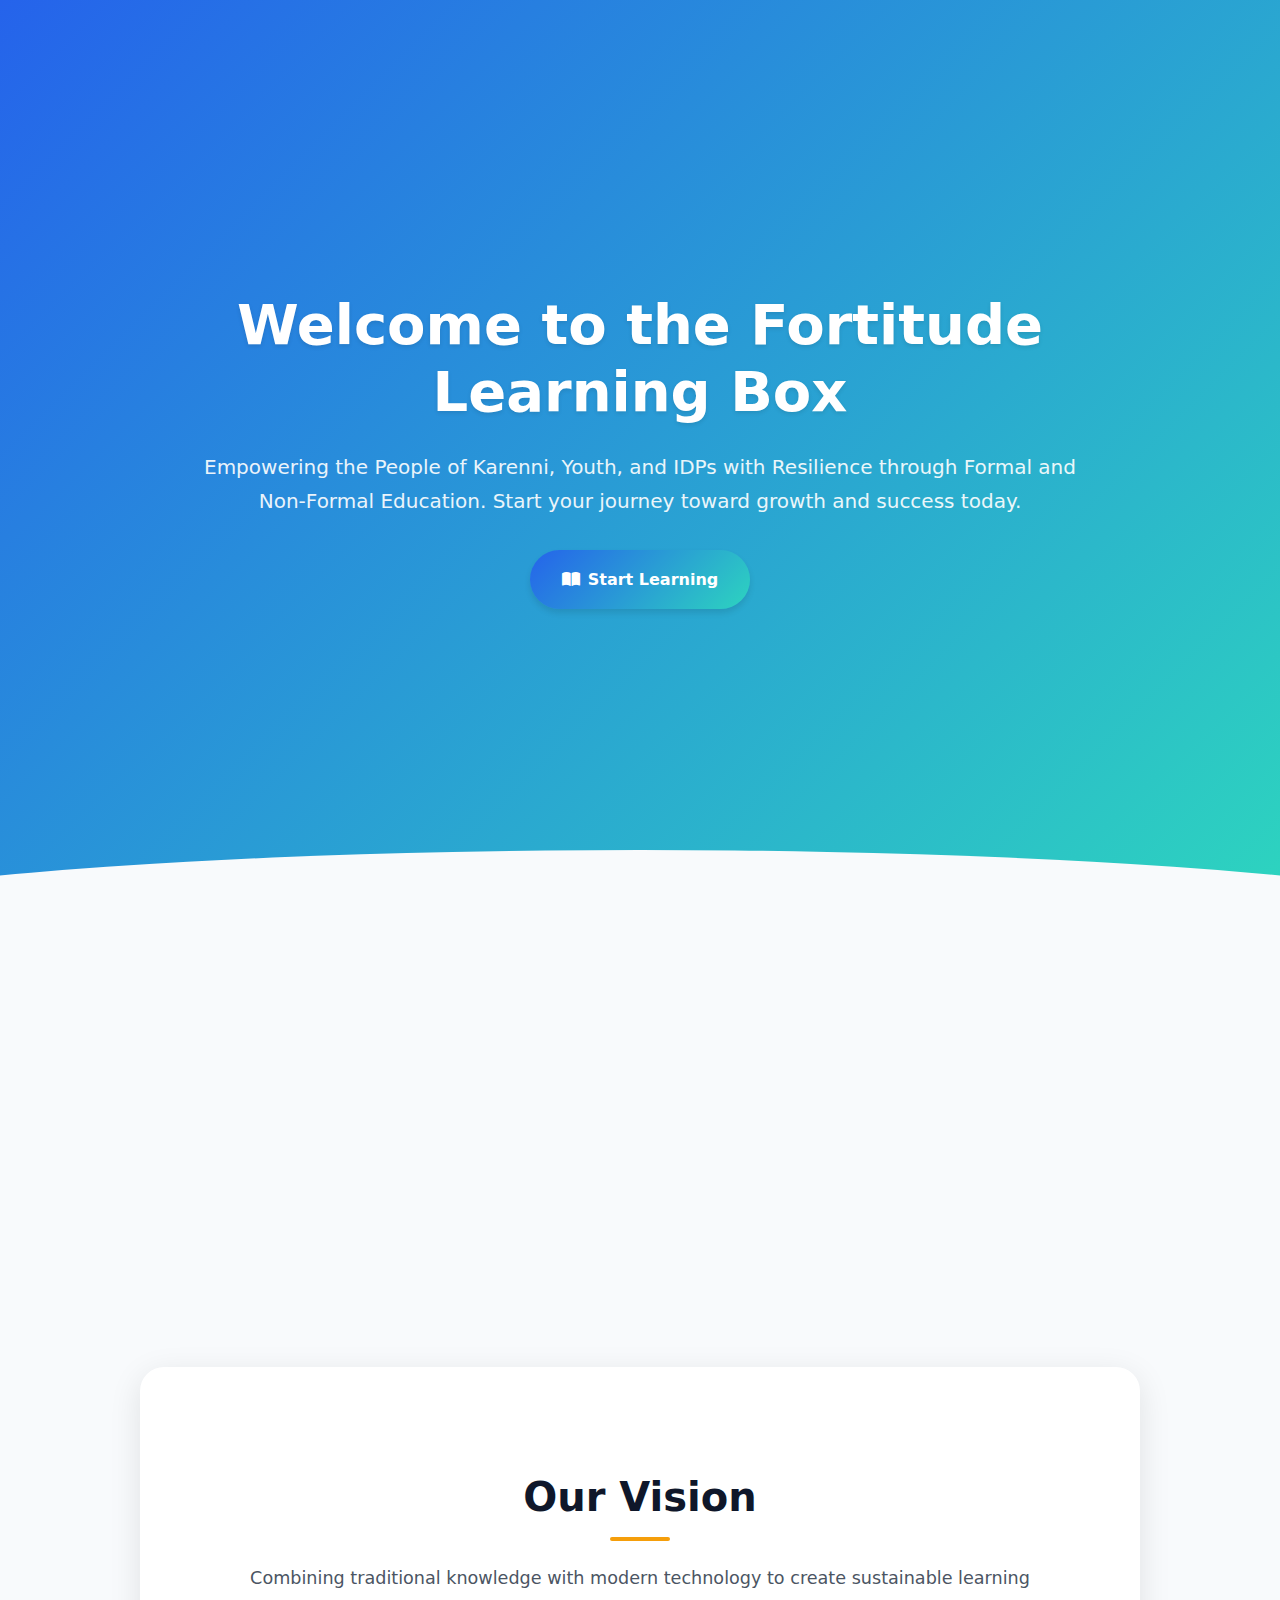
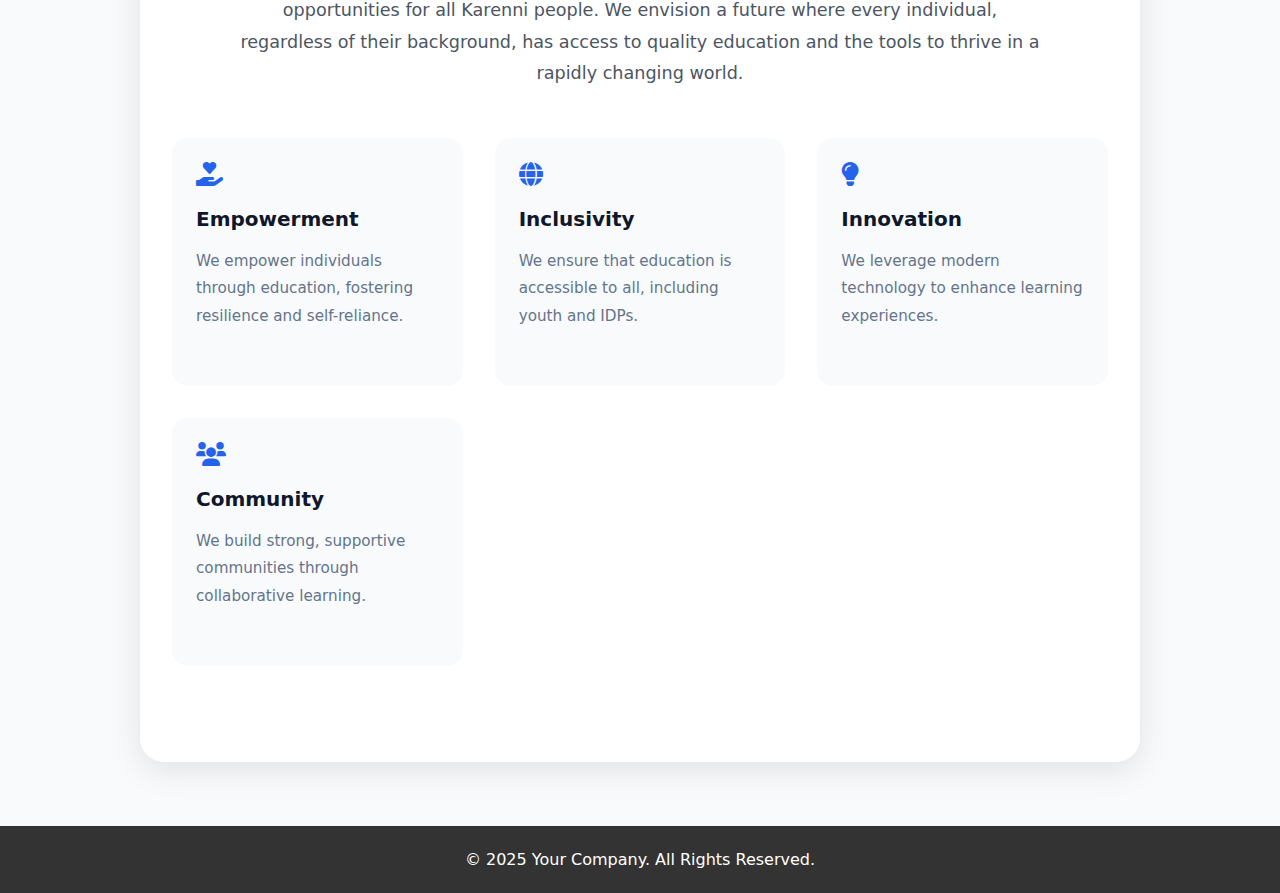
==== index.html @ fcfd72f8 "Create index.html" ====
<!DOCTYPE html>
<html lang="en">
<head>
    <meta charset="UTF-8">
    <meta name="viewport" content="width=device-width, initial-scale=1.0">
    <title>Fortitude Learning Box</title>
    <link rel="stylesheet" href="https://cdnjs.cloudflare.com/ajax/libs/font-awesome/6.0.0/css/all.min.css">
    <style>
        :root {
            --primary: #2563eb;
            --secondary: #2dd4bf;
            --accent: #f59e0b;
            --light: #f8fafc;
            --dark: #0f172a;
            --gradient: linear-gradient(135deg, #2563eb 0%, #2dd4bf 100%);
        }

        * {
            box-sizing: border-box;
            margin: 0;
            padding: 0;
            font-family: 'Inter', system-ui, -apple-system, sans-serif;
        }

        body {
            line-height: 1.7;
            color: var(--dark);
            background: var(--light);
            scroll-behavior: smooth;
        }

        /* Modern Header */
        .header {
            background: var(--gradient);
            color: white;
            padding: 6rem 2rem;
            text-align: center;
            position: relative;
            overflow: hidden;
            min-height: 100vh;
            display: flex;
            align-items: center;
            justify-content: center;
        }

        .header::after {
            content: '';
            position: absolute;
            bottom: -50px;
            left: 0;
            width: 100%;
            height: 100px;
            background: var(--light);
            clip-path: ellipse(75% 100% at 50% 100%);
        }

        .hero {
            max-width: 900px;
            margin: 0 auto;
            position: relative;
            z-index: 1;
        }

        .hero h1 {
            font-size: 3.5rem;
            margin-bottom: 1.5rem;
            line-height: 1.2;
            text-shadow: 0 2px 4px rgba(0,0,0,0.1);
            animation: fadeInUp 1s ease;
        }

        .hero p {
            font-size: 1.25rem;
            opacity: 0.9;
            margin-bottom: 2rem;
            animation: fadeInUp 1s ease 0.2s;
            animation-fill-mode: backwards;
        }

        /* Modern Card Grid */
        .cards {
            display: grid;
            grid-template-columns: repeat(auto-fit, minmax(300px, 1fr));
            gap: 2rem;
            padding: 4rem 2rem;
            max-width: 1200px;
            margin: 0 auto;
            position: relative;
            z-index: 2;
        }

        .card {
            background: rgba(255, 255, 255, 0.95);
            padding: 2rem;
            border-radius: 1.5rem;
            box-shadow: 0 8px 32px rgba(0,0,0,0.1);
            transition: transform 0.3s ease, box-shadow 0.3s ease, opacity 0.3s ease;
            backdrop-filter: blur(10px);
            border: 1px solid rgba(255,255,255,0.3);
            text-align: center;
            opacity: 0;
            transform: translateY(20px);
        }

        .card.visible {
            opacity: 1;
            transform: translateY(0);
        }

        .card:hover {
            transform: translateY(-10px) scale(1.02);
            box-shadow: 0 12px 40px rgba(0,0,0,0.15);
        }

        .card-icon {
            font-size: 2.5rem;
            color: var(--primary);
            margin-bottom: 1.5rem;
            display: inline-block;
            padding: 1rem;
            border-radius: 50%;
            background: rgba(37, 99, 235, 0.1);
            transition: transform 0.3s ease;
        }

        .card:hover .card-icon {
            transform: rotate(15deg) scale(1.1);
        }

        /* Vision Section */
        .vision {
            padding: 6rem 2rem;
            text-align: center;
            background: white;
            margin: 4rem auto;
            max-width: 1000px;
            border-radius: 1.5rem;
            box-shadow: 0 8px 32px rgba(0,0,0,0.1);
        }

        .vision h2 {
            font-size: 2.5rem;
            margin-bottom: 2rem;
            color: var(--dark);
            position: relative;
            display: inline-block;
        }

        .vision h2::after {
            content: '';
            position: absolute;
            bottom: -10px;
            left: 50%;
            transform: translateX(-50%);
            width: 60px;
            height: 4px;
            background: var(--accent);
            border-radius: 2px;
        }

        .vision p {
            font-size: 1.1rem;
            max-width: 800px;
            margin: 0 auto 2rem;
            line-height: 1.8;
            color: #4b5563;
        }

        .vision-list {
            display: grid;
            grid-template-columns: repeat(auto-fit, minmax(250px, 1fr));
            gap: 2rem;
            margin-top: 3rem;
        }

        .vision-item {
            background: var(--light);
            padding: 1.5rem;
            border-radius: 1rem;
            text-align: left;
            transition: transform 0.3s ease;
        }

        .vision-item:hover {
            transform: translateY(-5px);
        }

        .vision-item i {
            font-size: 1.5rem;
            color: var(--primary);
            margin-bottom: 1rem;
            display: inline-block;
        }

        .vision-item h3 {
            font-size: 1.25rem;
            margin-bottom: 0.75rem;
            color: var(--dark);
        }

        .vision-item p {
            font-size: 0.95rem;
            color: #64748b;
        }

        /* Interactive Features */
        .cta-button {
            display: inline-flex;
            align-items: center;
            gap: 0.5rem;
            padding: 1rem 2rem;
            background: var(--gradient);
            color: white;
            border-radius: 50px;
            text-decoration: none;
            font-weight: 600;
            transition: transform 0.3s ease;
            box-shadow: 0 4px 6px rgba(0,0,0,0.1);
        }

        .cta-button:hover {
            transform: translateY(-2px);
            box-shadow: 0 6px 12px rgba(0,0,0,0.15);
        }

        @keyframes fadeInUp {
            from {
                opacity: 0;
                transform: translateY(20px);
            }
            to {
                opacity: 1;
                transform: translateY(0);
            }
        }

        /* Responsive Design */
        @media (max-width: 768px) {
            .hero h1 {
                font-size: 2.5rem;
            }
            
            .cards {
                grid-template-columns: 1fr;
                margin-top: -2rem;
            }
        }
    </style>
</head>
<body>
    <header class="header">
        <div class="hero">
            <h1>Welcome to the Fortitude Learning Box</h1>
            <p>Empowering the People of Karenni, Youth, and IDPs with Resilience through Formal and Non-Formal Education. Start your journey toward growth and success today.</p>
            <a href="#cards-section" class="cta-button" id="start-learning">
                <i class="fas fa-book-open"></i>
                Start Learning
            </a>
        </div>
    </header>

    <main>
        <!-- Cards Section -->
        <section id="cards-section" class="cards">
            <div class="card">
                <i class="fas fa-laptop-code card-icon"></i>
                <h3>Digital Literacy</h3>
                <p>Interactive courses covering essential tech skills for the modern world</p>
            </div>
            
            <div class="card">
                <i class="fas fa-book card-icon"></i>
                <h3>Cultural Library</h3>
                <p>Preserving Karenni heritage through digital archives and resources</p>
            </div>
            
            <div class="card">
                <i class="fas fa-headphones card-icon"></i>
                <h3>Audio Learning</h3>
                <p>Multilingual educational content in accessible audio formats</p>
            </div>
        </section>

        <!-- Vision Section -->
        <section class="vision">
            <h2>Our Vision</h2>
            <p>Combining traditional knowledge with modern technology to create sustainable learning opportunities for all Karenni people. We envision a future where every individual, regardless of their background, has access to quality education and the tools to thrive in a rapidly changing world.</p>
            <div class="vision-list">
                <div class="vision-item">
                    <i class="fas fa-hand-holding-heart"></i>
                    <h3>Empowerment</h3>
                    <p>We empower individuals through education, fostering resilience and self-reliance.</p>
                </div>
                <div class="vision-item">
                    <i class="fas fa-globe"></i>
                    <h3>Inclusivity</h3>
                    <p>We ensure that education is accessible to all, including youth and IDPs.</p>
                </div>
                <div class="vision-item">
                    <i class="fas fa-lightbulb"></i>
                    <h3>Innovation</h3>
                    <p>We leverage modern technology to enhance learning experiences.</p>
                </div>
                <div class="vision-item">
                    <i class="fas fa-users"></i>
                    <h3>Community</h3>
                    <p>We build strong, supportive communities through collaborative learning.</p>
                </div>
            </div>
        </section>
    </main>

    <script>
        // Smooth scroll to cards section
        document.getElementById('start-learning').addEventListener('click', (e) => {
            e.preventDefault();
            const cardsSection = document.getElementById('cards-section');
            cardsSection.scrollIntoView({ behavior: 'smooth' });

            // Add visible class to cards after scrolling
            setTimeout(() => {
                const cards = document.querySelectorAll('.card');
                cards.forEach((card, index) => {
                    setTimeout(() => {
                        card.classList.add('visible');
                    }, index * 200); // Staggered animation
                });
            }, 500); // Delay after scroll
        });

        // Intersection Observer for cards
        const cards = document.querySelectorAll('.card');
        const observer = new IntersectionObserver((entries) => {
            entries.forEach(entry => {
                if (entry.isIntersecting) {
                    entry.target.classList.add('visible');
                }
            });
        }, { threshold: 0.1 });

        cards.forEach(card => observer.observe(card));
    </script>
</body>
<footer style="background-color: #333; color: white; text-align: center; padding: 20px;">
    <p>&copy; 2025 Your Company. All Rights Reserved. </p>
</footer>

</html>
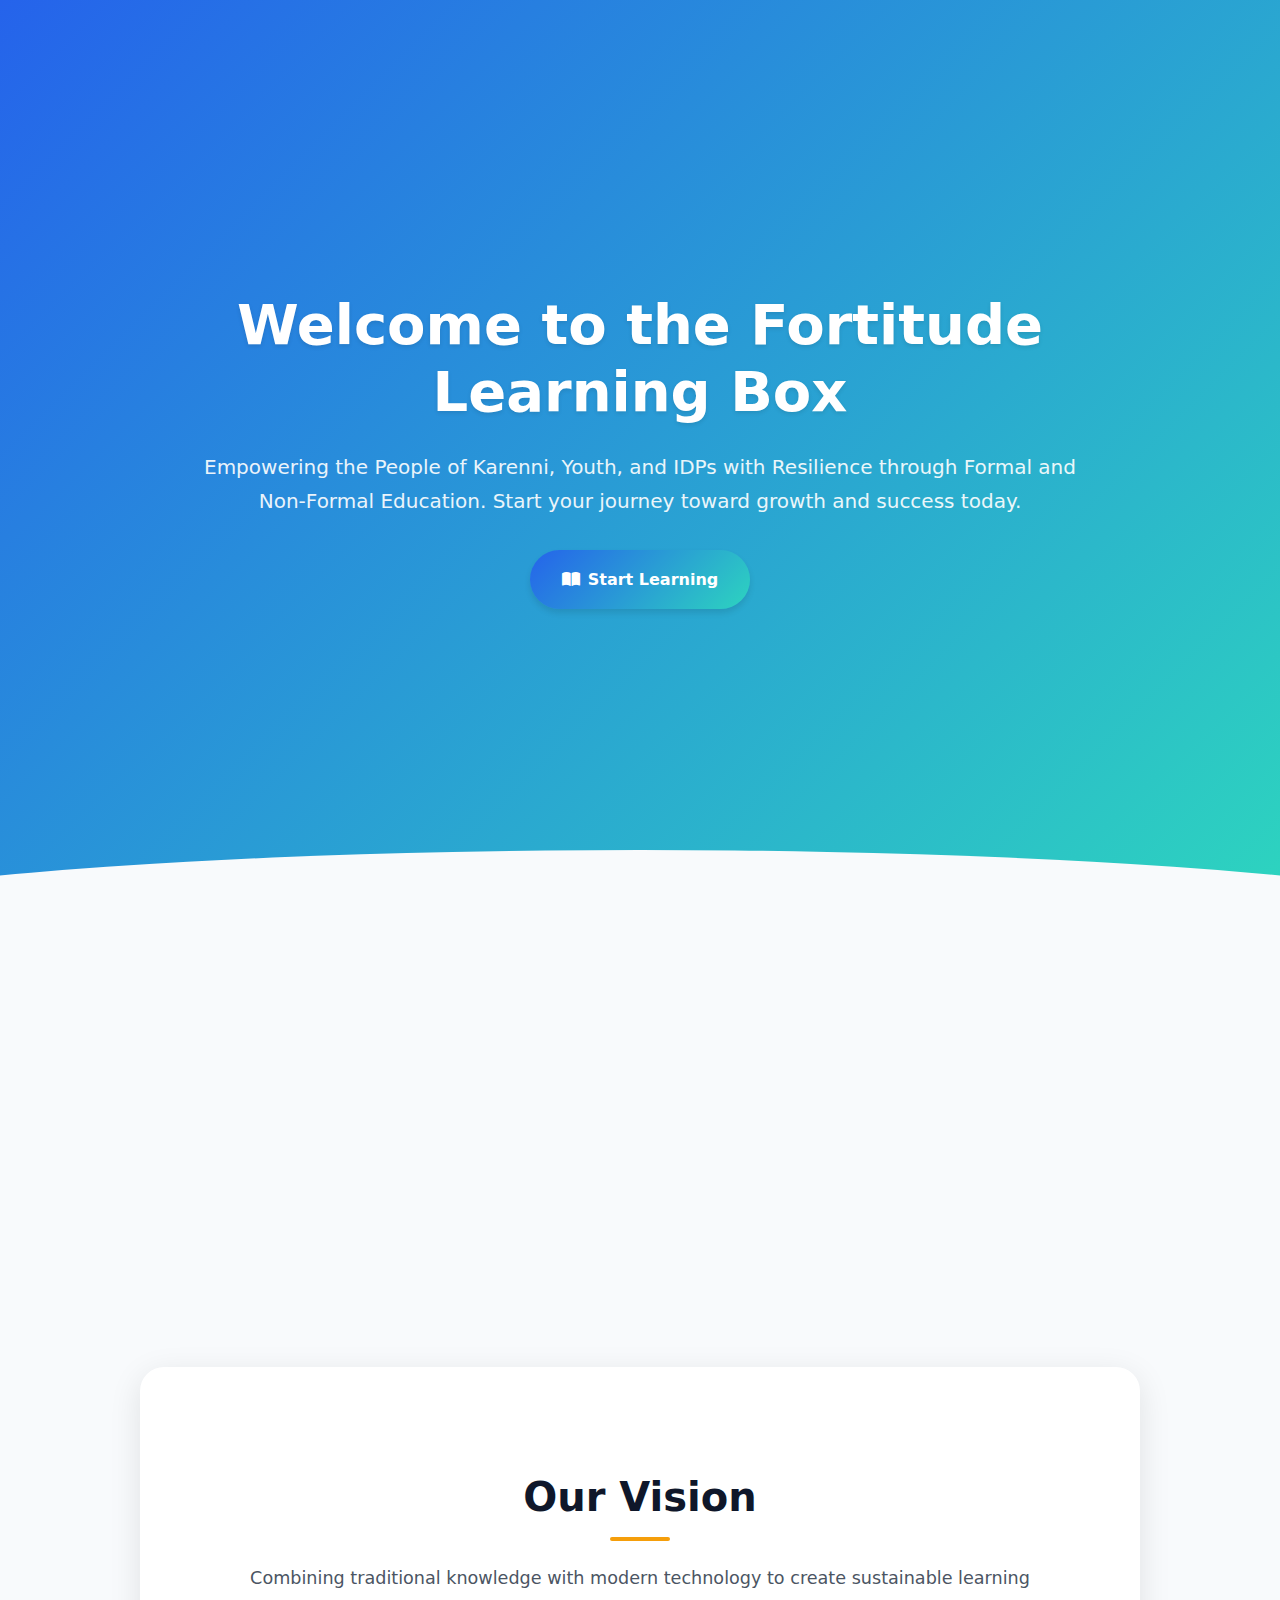
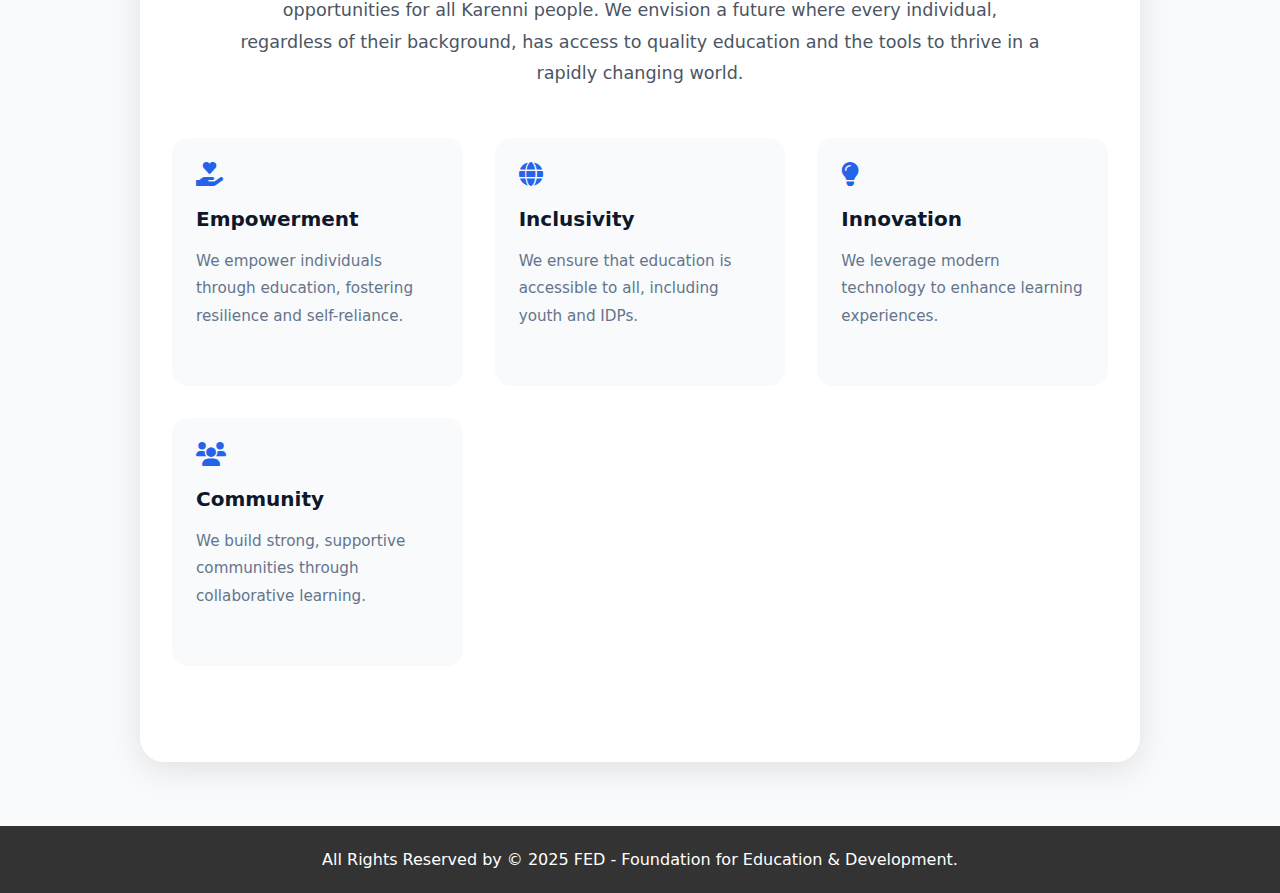
==== commit 76061a87: "Update index.html" ====
--- a/index.html
+++ b/index.html
@@ -264,19 +264,19 @@
         <section id="cards-section" class="cards">
             <div class="card">
                 <i class="fas fa-laptop-code card-icon"></i>
-                <h3>Digital Literacy</h3>
+                <h3>COURSES</h3>
                 <p>Interactive courses covering essential tech skills for the modern world</p>
             </div>
             
             <div class="card">
                 <i class="fas fa-book card-icon"></i>
-                <h3>Cultural Library</h3>
+                <h3>Digital Library</h3>
                 <p>Preserving Karenni heritage through digital archives and resources</p>
             </div>
             
             <div class="card">
                 <i class="fas fa-headphones card-icon"></i>
-                <h3>Audio Learning</h3>
+                <h3>Audio Book</h3>
                 <p>Multilingual educational content in accessible audio formats</p>
             </div>
         </section>
@@ -342,7 +342,7 @@
     </script>
 </body>
 <footer style="background-color: #333; color: white; text-align: center; padding: 20px;">
-    <p>&copy; 2025 Your Company. All Rights Reserved. </p>
+    <p>All Rights Reserved by &copy; 2025 FED - Foundation for Education & Development.</p>
 </footer>
 
 </html>
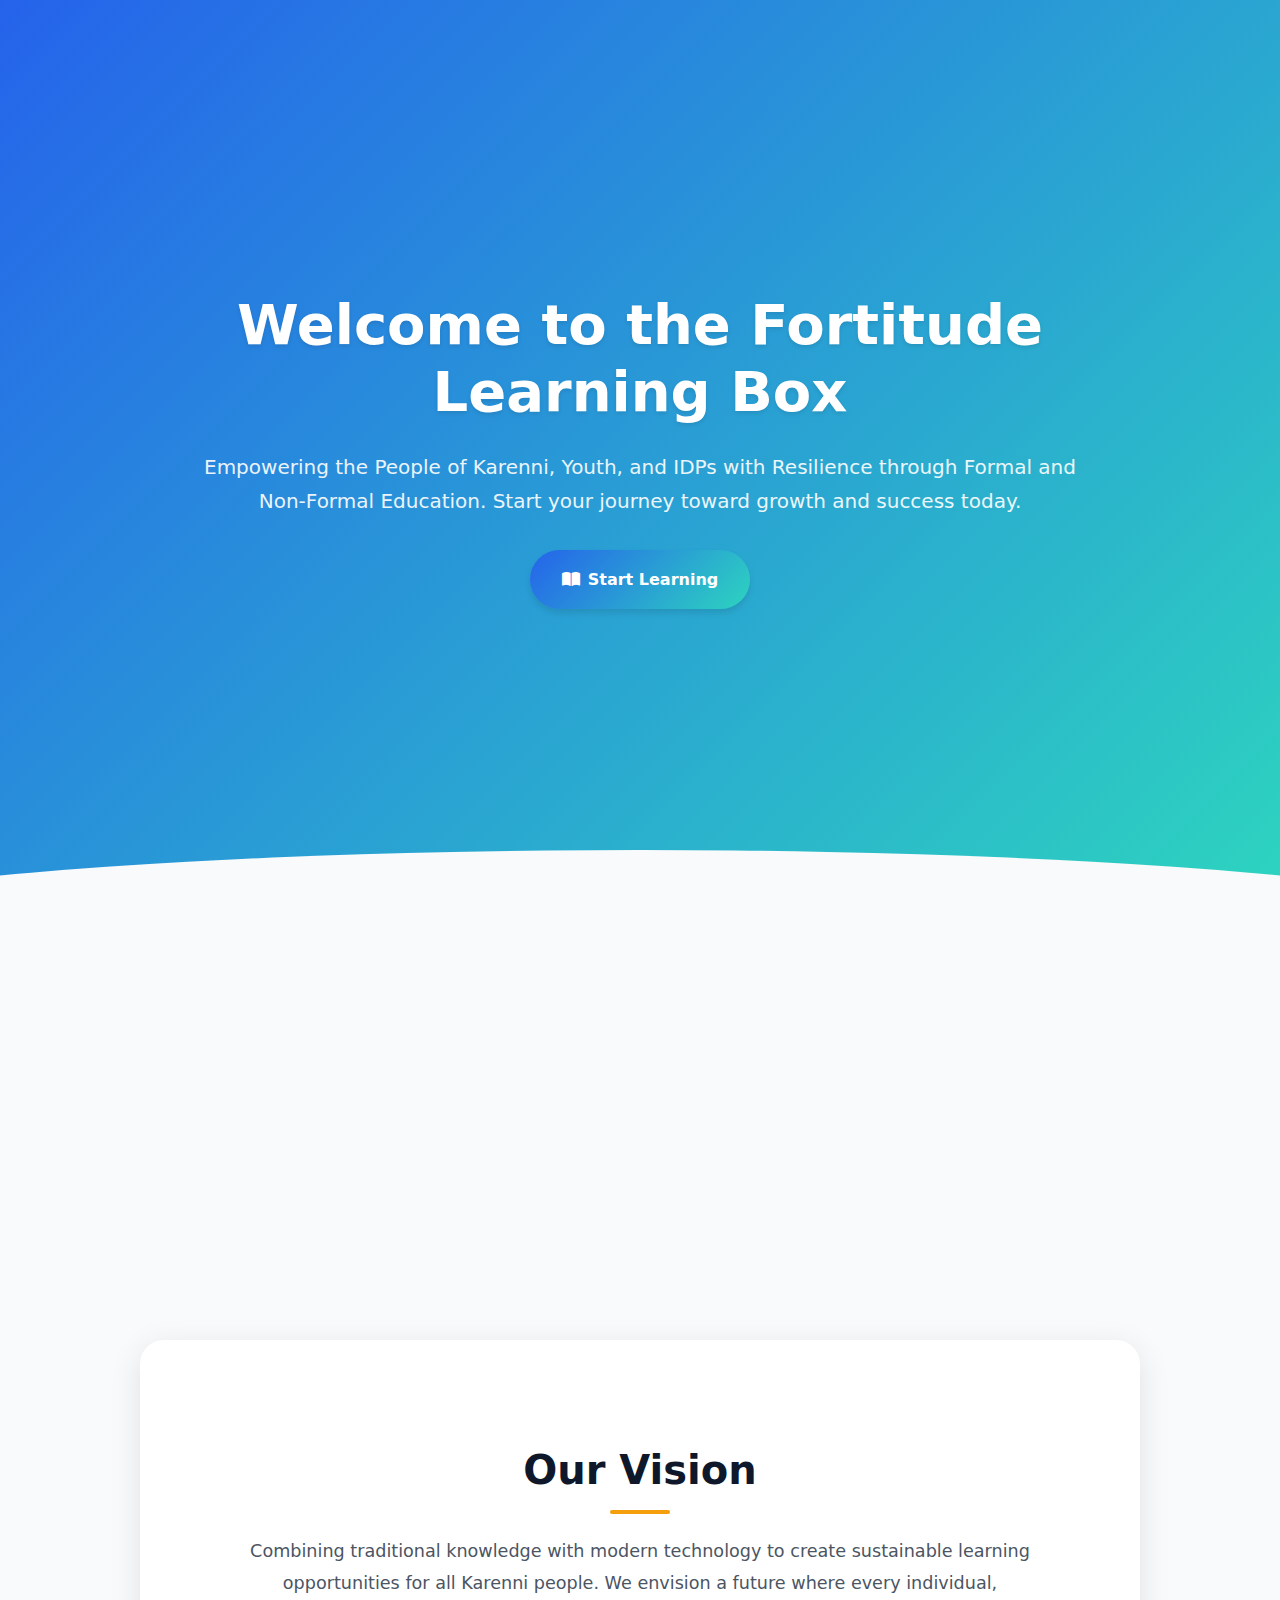
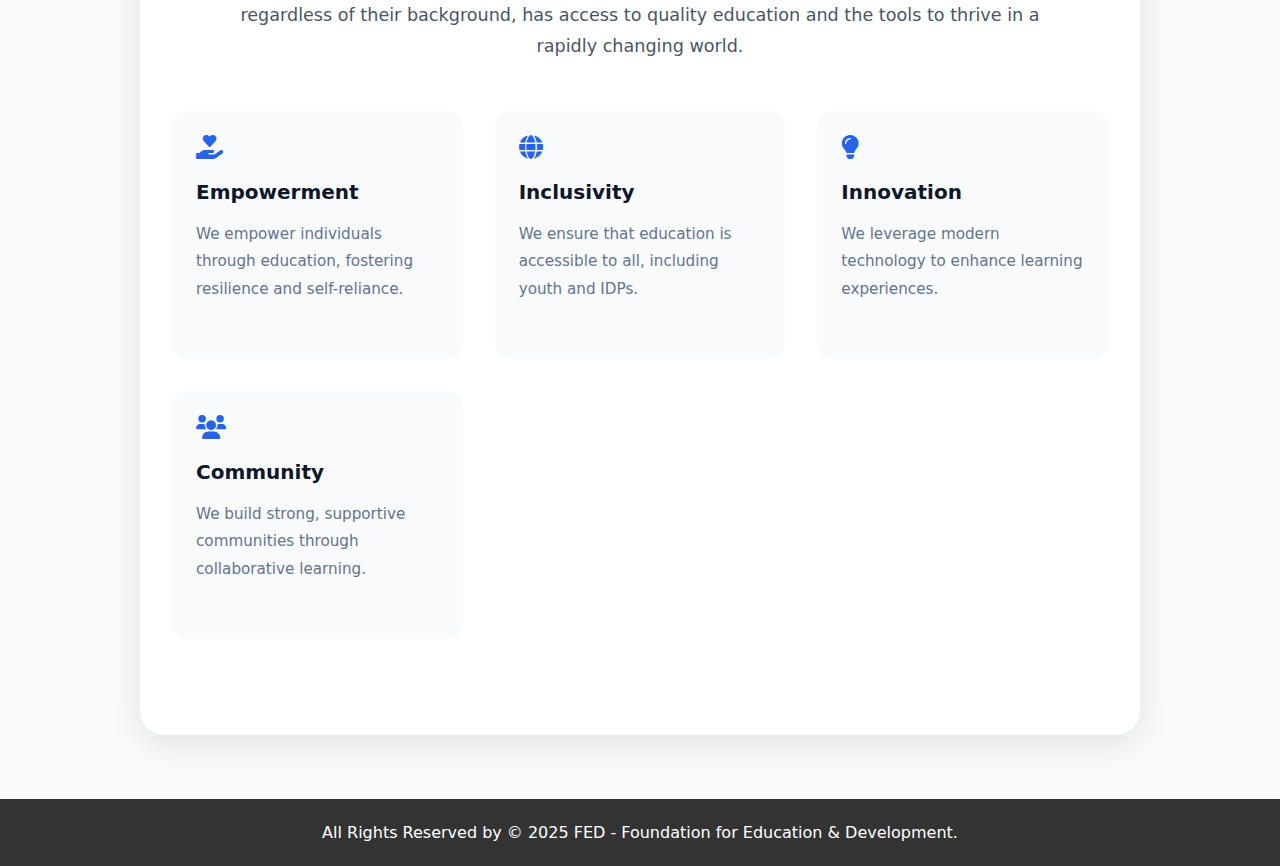
==== commit b9a0c372: "Update index.html" ====
--- a/index.html
+++ b/index.html
@@ -265,19 +265,19 @@
             <div class="card">
                 <i class="fas fa-laptop-code card-icon"></i>
                 <h3>COURSES</h3>
-                <p>Interactive courses covering essential tech skills for the modern world</p>
+                <p>Explore a variety of courses designed for your learning journey.</p>
             </div>
             
             <div class="card">
                 <i class="fas fa-book card-icon"></i>
-                <h3>Digital Library</h3>
-                <p>Preserving Karenni heritage through digital archives and resources</p>
+                <h3>Mini Library</h3>
+                <p>Access a collection of resources to support your learning.</p>
             </div>
             
             <div class="card">
                 <i class="fas fa-headphones card-icon"></i>
                 <h3>Audio Book</h3>
-                <p>Multilingual educational content in accessible audio formats</p>
+                <p>Listen to engaging audio books anytime, anywhere.</p>
             </div>
         </section>
 
